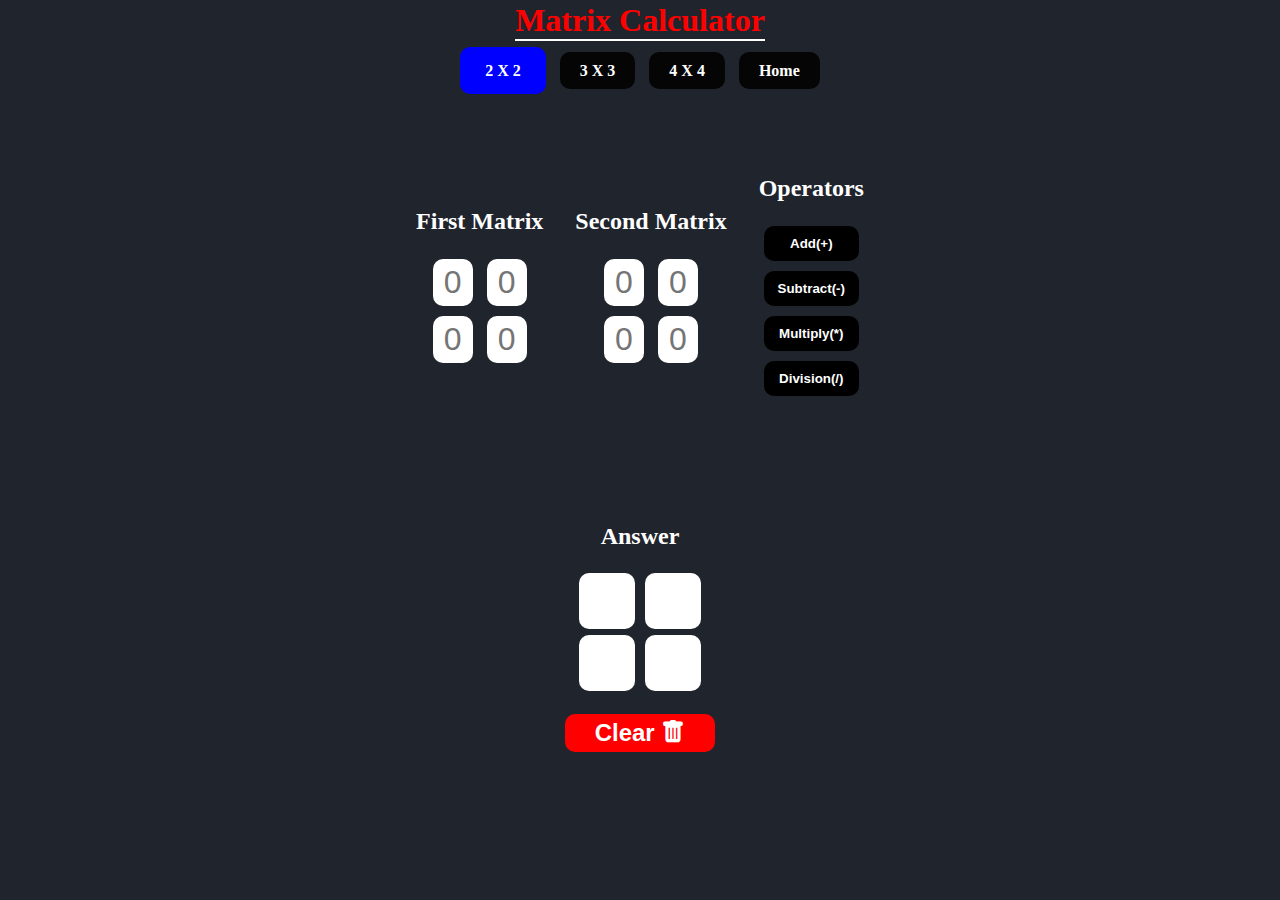
==== matrix/2x2.html @ 7a9790ea "Remaning: js for 4x4, Responsive." ====
<!DOCTYPE html>
<html lang="en">
  <head>
    <meta charset="UTF-8" />
    <meta http-equiv="X-UA-Compatible" content="IE=edge" />
    <meta name="viewport" content="width=device-width, initial-scale=1.0" />
    <title>Matrix Calculator || Karan Kumar</title>
    <link rel="stylesheet" href="../css/styles2x2.css" />
    <link
      rel="stylesheet"
      href="https://cdn.jsdelivr.net/npm/bootstrap-icons@1.10.3/font/bootstrap-icons.css"
    />
  </head>
  <body>
    <div class="main_heading">
      <h1>Matrix Calculator</h1>
      <div class="more_options">
        <a href="#" class="active">2 X 2</a>
        <a href="./3x3.html">3 X 3</a>
        <a href="./4x4.html">4 X 4</a>
        <a href="../index.html">Home</a>
      </div>
    </div>
    <form>
      <div class="first_matrix">
        <h2>First Matrix</h2>
        <div class="first_line">
          <input type="number" id="X11" placeholder="0" />
          <input type="number" id="X12" placeholder="0" />
        </div>
        <div class="second_line">
          <input type="number" id="X21" placeholder="0" />
          <input type="number" id="X22" placeholder="0" />
        </div>
      </div>
      <div class="second_matrix">
        <h2>Second Matrix</h2>
        <div class="first_line">
          <input type="number" id="Y11" placeholder="0" />
          <input type="number" id="Y12" placeholder="0" />
        </div>
        <div class="second_line">
          <input type="number" id="Y21" placeholder="0" />
          <input type="number" id="Y22" placeholder="0" />
        </div>
      </div>
      <div class="buttons">
        <h2>Operators</h2>
        <button onclick="sum()">Add(+)</button>
        <button onclick="sub()">Subtract(-)</button>
        <button onclick="multi()">Multiply(*)</button>
        <button onclick="divi()">Division(/)</button>
      </div>
    </form>
    <div class="answer_container">
      <h2>Answer</h2>
      <div class="first_line">
        <input type="number" id="Z11" />
        <input type="number" id="Z12" />
      </div>
      <div class="second_line">
        <input type="number" id="Z21" />
        <input type="number" id="Z22" />
      </div>
      <button class="clear_all" onclick="clr()">
        Clear <i class="bi bi-trash-fill"></i>
      </button>
    </div>

    <script src="../js/script2X2.js"></script>
  </body>
</html>
---- css/styles2x2.css ----
body {
  background-color: #1f242d;
}
.main_heading {
  display: flex;
  flex-direction: column;
  justify-content: center;
  align-items: center;
  height: 45px;
}
.main_heading h1 {
    text-align: center;
    color: red;
  border-bottom: 2px solid white;
}
.main_heading a{
  text-decoration: none;
  background-color: rgb(5, 5, 5);
  color: white;
  padding: 10px 20px;
  margin: 5px;
  border-radius: 10px;
  font-weight: bold;
}
.main_heading a:hover{
  background-color: blue;
  padding: 15px 25px;
  
}
.main_heading .active{
  background-color: blue;
  padding: 15px 25px;
}
form {
  display: flex;
  column-gap: 2em;
  height: 50vh;
  align-items: center;
  justify-content: center;
}
.extra_css {
  height: 60vh;
}
form input {
  width: 30px;
  text-align: center;
  padding: 5px;
  margin: 5px;
  font-size: 2em;
  border: none;
  border-radius: 10px;
  font-weight: bold;
}
form input:placeholder-shown {
  font-weight: lighter;
}
input[type="number"]::-webkit-inner-spin-button,
input[type="number"]::-webkit-outer-spin-button {
  -webkit-appearance: none;
}

.first_matrix {
  text-align: center;
  color: white;
}
.second_matrix {
  text-align: center;
  color: white;
}
.buttons h2 {
  color: white;
}
.buttons {
  display: flex;
  flex-direction: column;
}
.buttons button {
  padding: 10px;
  background-color: black;
  color: white;
  font-weight: bolder;
  border: none;
  border-radius: 10px;
  cursor: pointer;
  margin: 5px;
}
.buttons button:hover {
  background-color: rgb(6, 10, 255);
  color: white;
}
.answer_container {
  display: flex;
  flex-direction: column;
  column-gap: 2em;
  /* height: 60vh; */
  align-items: center;
  justify-content: center;
  margin-bottom: 20px;
}
.answer_container h2{
    color: white;
}
.answer_container input {
  width: 50px;
  height: 50px;
  text-align: center;
  padding: 3px;
  margin: 3px;
  font-size: 2em;
  border: none;
  border-radius: 10px;
  font-weight: bold;
}
.answer_container .clear_all{
  padding: 5px 30px;
  margin-top: 20px;
  font-size: 1.5rem;
  font-weight: bold;
  border-radius: 10px;
  color: white;
  background-color: red;
  border: none;
  cursor: pointer;
}
.answer_container .clear_all:hover{
  background-color: rgb(168, 4, 4);
}
@media (max-width:720px) {
  form{
    display: flex;
    flex-direction: column;
  }
  .buttons{
    display: flex;
  }
  .buttons h2{
    text-align: center;
  }
  .buttons button{
    background-color: blue;
    padding:10px 60px;
    margin-bottom: 10px;
  }

  
}
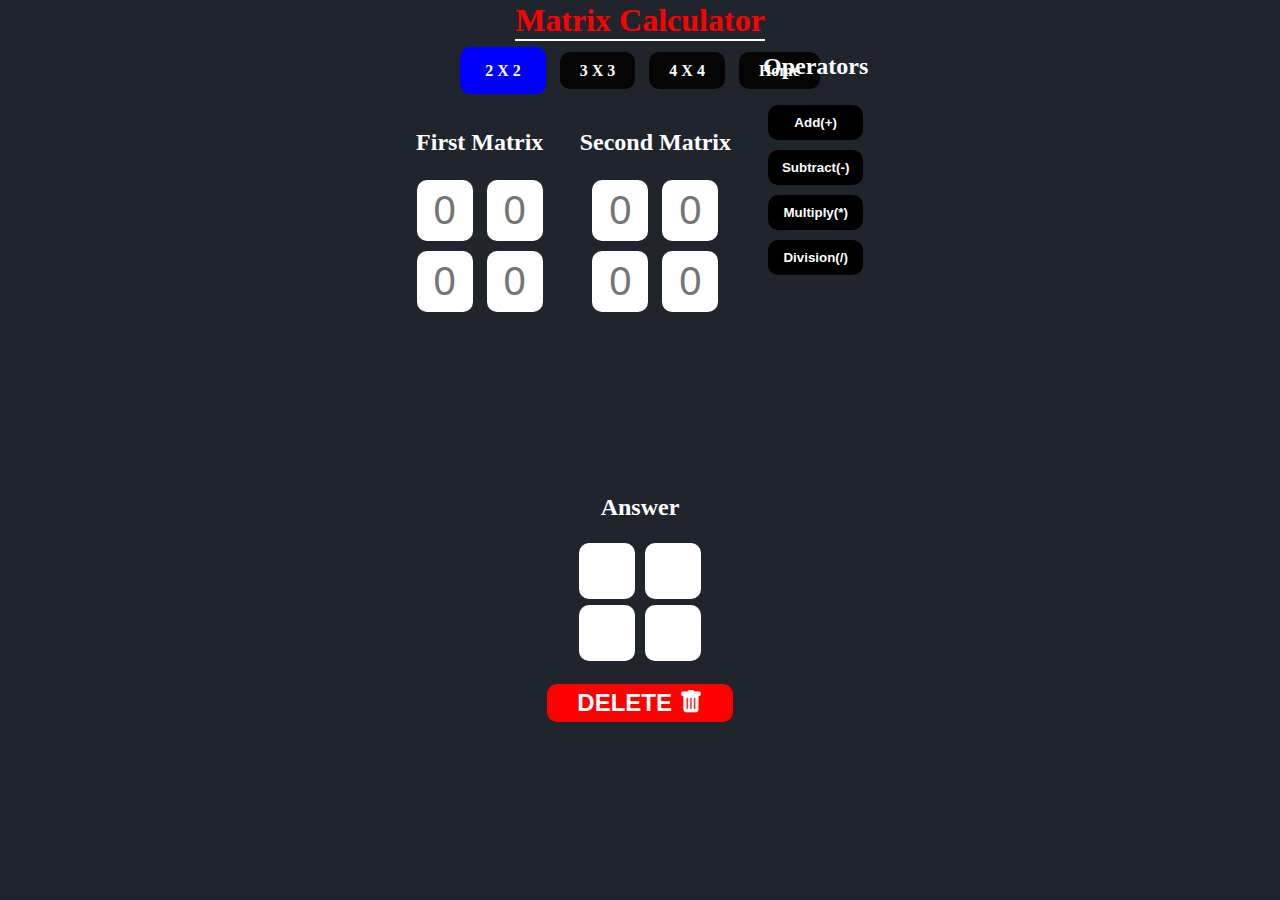
==== commit 6ba3d643: "all done" ====
--- a/matrix/2x2.html
+++ b/matrix/2x2.html
@@ -4,7 +4,7 @@
     <meta charset="UTF-8" />
     <meta http-equiv="X-UA-Compatible" content="IE=edge" />
     <meta name="viewport" content="width=device-width, initial-scale=1.0" />
-    <title>Matrix Calculator || Karan Kumar</title>
+    <title>2x2 Matrix Calculator || Karan Kumar</title>
     <link rel="stylesheet" href="../css/styles2x2.css" />
     <link
       rel="stylesheet"
@@ -63,7 +63,7 @@
         <input type="number" id="Z22" />
       </div>
       <button class="clear_all" onclick="clr()">
-        Clear <i class="bi bi-trash-fill"></i>
+        DELETE <i class="bi bi-trash-fill"></i>
       </button>
     </div>
 
--- a/css/styles2x2.css
+++ b/css/styles2x2.css
@@ -9,11 +9,11 @@
   height: 45px;
 }
 .main_heading h1 {
-    text-align: center;
-    color: red;
+  text-align: center;
+  color: red;
   border-bottom: 2px solid white;
 }
-.main_heading a{
+.main_heading a {
   text-decoration: none;
   background-color: rgb(5, 5, 5);
   color: white;
@@ -22,31 +22,27 @@
   border-radius: 10px;
   font-weight: bold;
 }
-.main_heading a:hover{
+.main_heading a:hover {
   background-color: blue;
   padding: 15px 25px;
-  
 }
-.main_heading .active{
+.main_heading .active {
   background-color: blue;
   padding: 15px 25px;
 }
 form {
   display: flex;
   column-gap: 2em;
-  height: 50vh;
+  height: 20em;
   align-items: center;
   justify-content: center;
 }
-.extra_css {
-  height: 60vh;
-}
 form input {
-  width: 30px;
+  width: 40px;
   text-align: center;
-  padding: 5px;
+  padding: 8px;
   margin: 5px;
-  font-size: 2em;
+  font-size: 2.5em;
   border: none;
   border-radius: 10px;
   font-weight: bold;
@@ -73,6 +69,7 @@
 .buttons {
   display: flex;
   flex-direction: column;
+  height: 40vh;
 }
 .buttons button {
   padding: 10px;
@@ -92,13 +89,13 @@
   display: flex;
   flex-direction: column;
   column-gap: 2em;
-  /* height: 60vh; */
+  height: 50vh;
   align-items: center;
   justify-content: center;
   margin-bottom: 20px;
 }
-.answer_container h2{
-    color: white;
+.answer_container h2 {
+  color: white;
 }
 .answer_container input {
   width: 50px;
@@ -111,7 +108,7 @@
   border-radius: 10px;
   font-weight: bold;
 }
-.answer_container .clear_all{
+.answer_container .clear_all {
   padding: 5px 30px;
   margin-top: 20px;
   font-size: 1.5rem;
@@ -122,25 +119,41 @@
   border: none;
   cursor: pointer;
 }
-.answer_container .clear_all:hover{
+.answer_container .clear_all:hover {
   background-color: rgb(168, 4, 4);
 }
-@media (max-width:720px) {
-  form{
+@media (max-width: 720px) {
+  .main_heading h1 {
+    text-align: center;
+    color: red;
+    border-bottom: 1px solid white;
+    font-size: 26px;
+  }
+  .main_heading a {
+    padding: 5px 10px;
+    margin: 3px;
+  }
+  .main_heading a:hover {
+    padding: 7px 15px;
+  }
+  .main_heading .active {
+    background-color: blue;
+    padding: 7px 15px;
+  }
+  form {
     display: flex;
     flex-direction: column;
+    height: 50em;
   }
-  .buttons{
+  .buttons {
     display: flex;
   }
-  .buttons h2{
+  .buttons h2 {
     text-align: center;
   }
-  .buttons button{
+  .buttons button {
     background-color: blue;
-    padding:10px 60px;
+    padding: 10px 60px;
     margin-bottom: 10px;
   }
-
-  
-}+}
